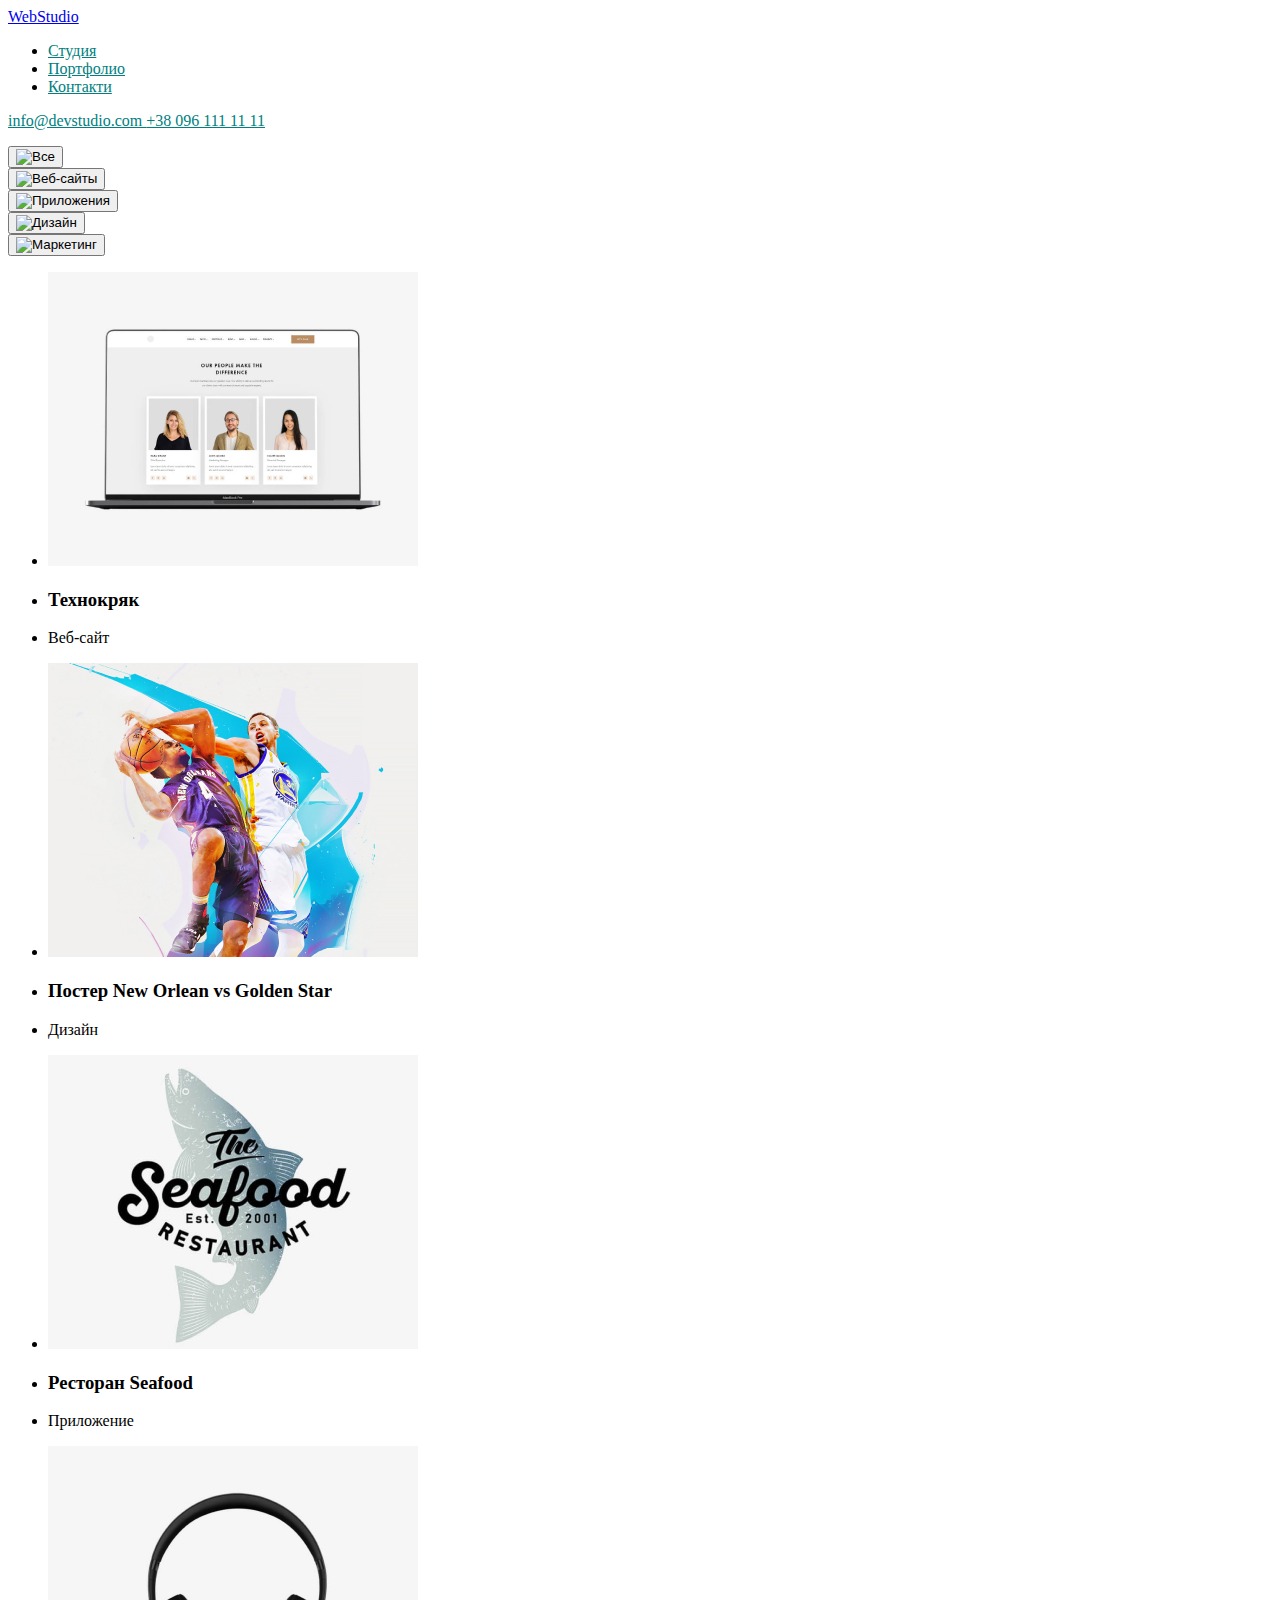
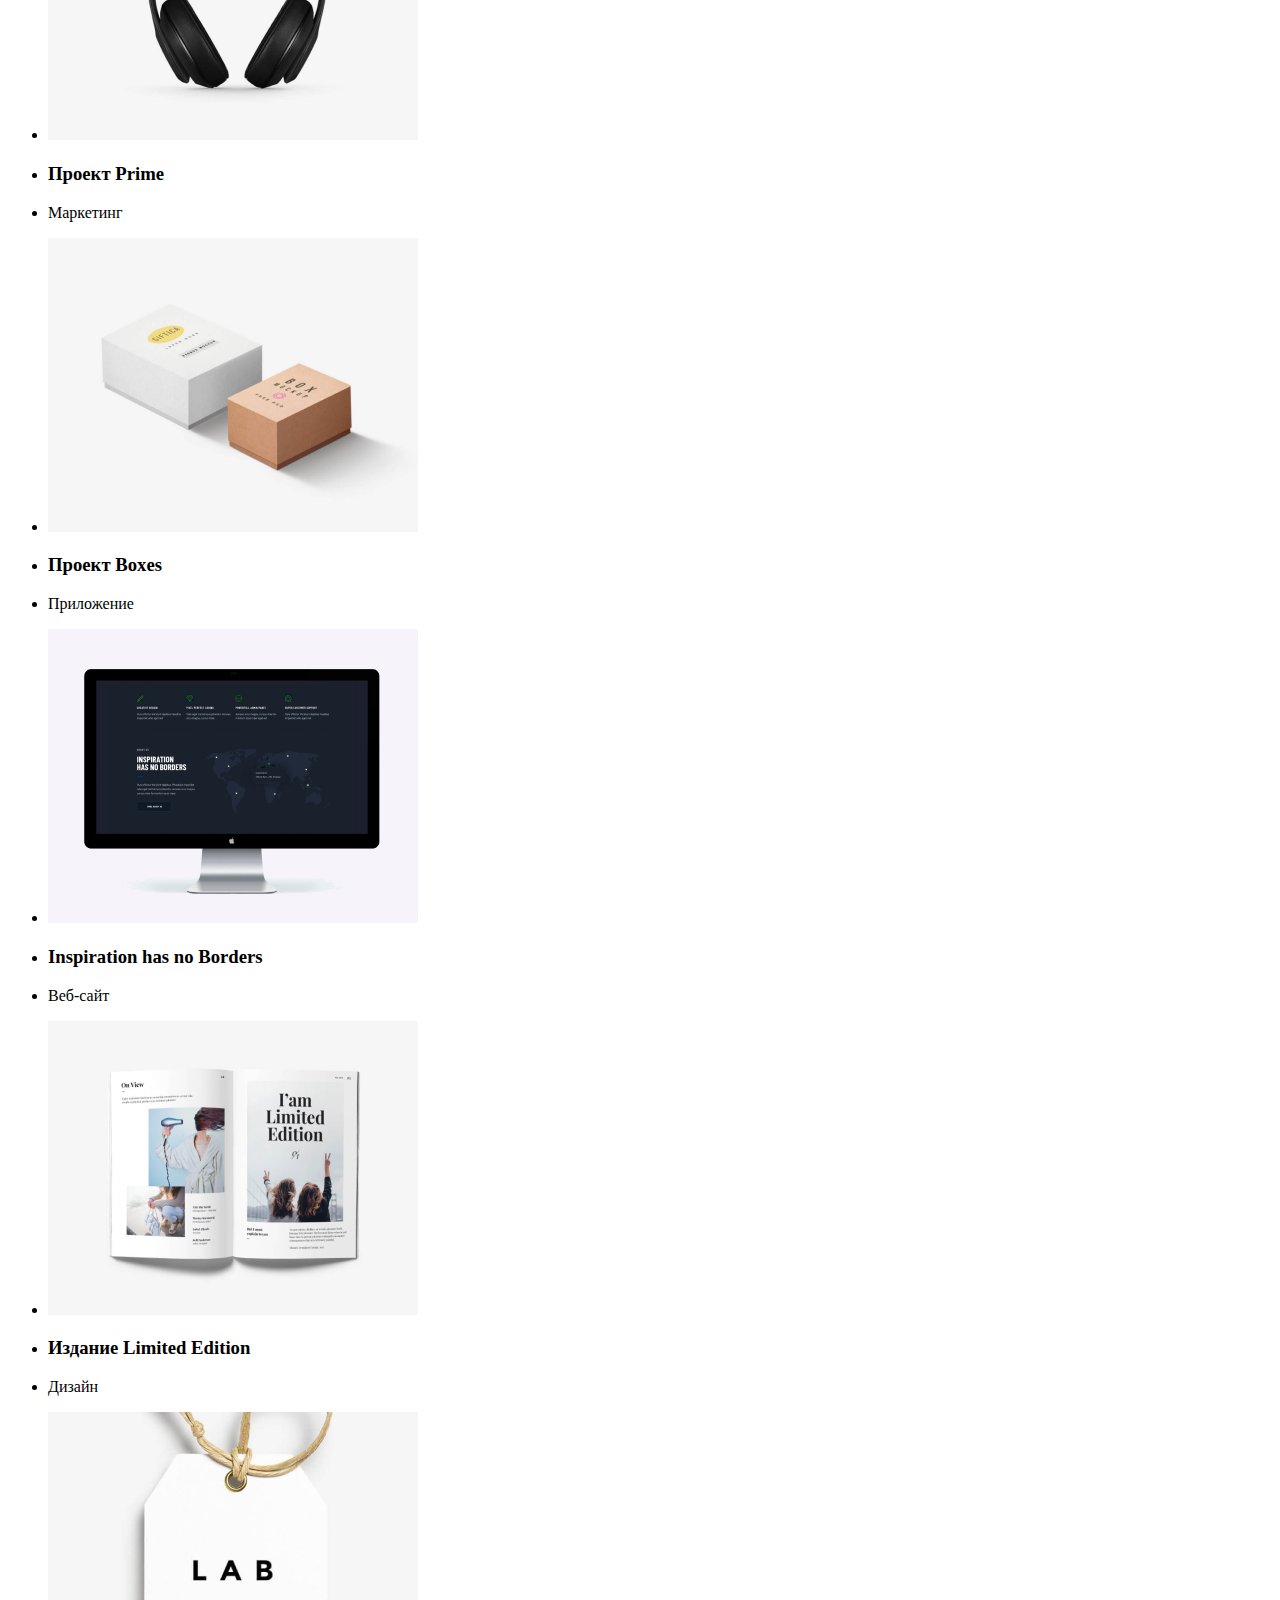
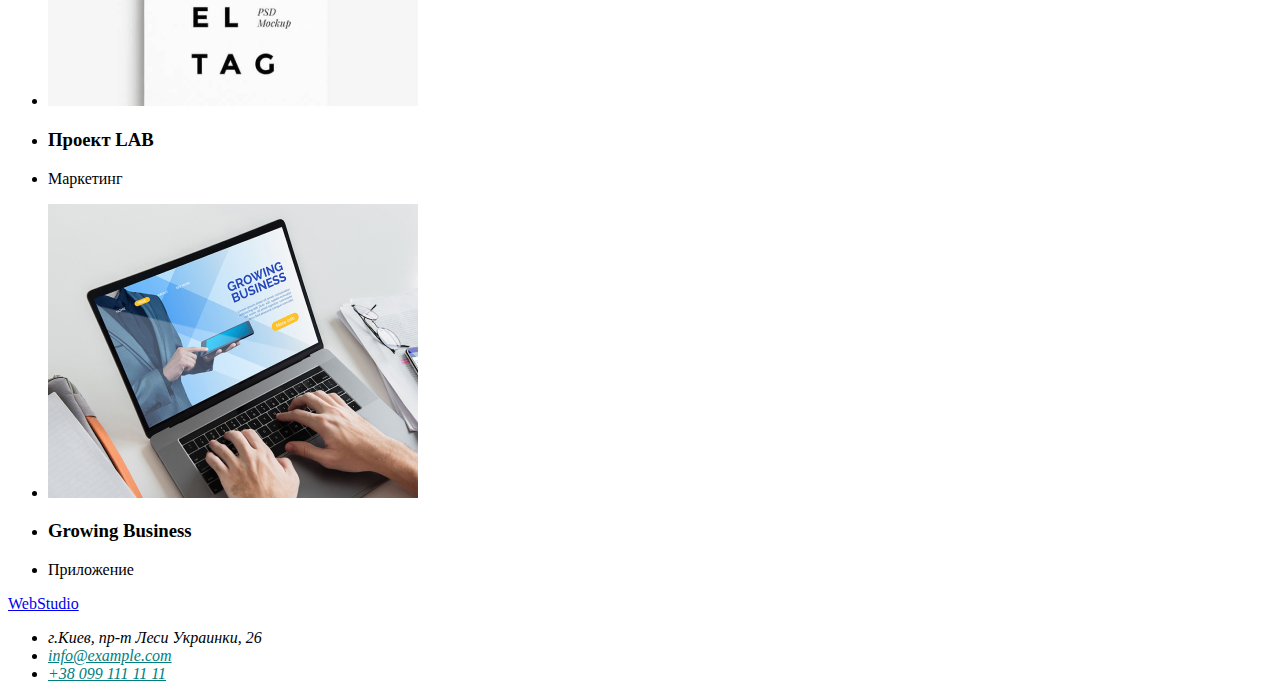
==== portfolio.html @ 1b11b021 "files" ====
<!DOCTYPE html>
<html lang="en">
  <head>
    <meta charset="UTF-8" />
    <meta http-equiv="X-UA-Compatible" content="IE=edge" />
    <meta name="viewport" content="width=device-width, initial-scale=1.0" />
    <title>Portfolio</title>
    <link rel="stylesheet" href="./css/styles.css" />
  </head>
  <body>
    <header>
       <nav >
        <a href="index.html">WebStudio</a>
        <ul class="nav-link">
          <li><a class="link" href="index.html">Студия</a></li>
          <li><a class="link" href="#0">Портфолио</a></li>
          <li><a class="link"  href="#0">Контакти</a></li>
        </ul>
      </nav>
       <p class="nav-addres">
        <a class="addres" href="mailto:info@devstudio.com">info@devstudio.com </a>
        <a  class="addres" href="tel:+380961111111">+38 096 111 11 11 </a>
      </p> 
      </header>
      <div class="buttons">
      <button type="button">
        <img src="#0" alt="Все" width="200" />
      </button><div class="buttons">
      <button type="button">
        <img src="#0" alt="Веб-сайты " width="200" />
      </button><div class="buttons">
      <button type="button">
        <img src="#0" alt="Приложения" width="200" />
      </button><div class="buttons">
      <button type="button">
        <img src="#0" alt="Дизайн" width="200" />
      </button><div class="buttons">
      <button type="button">
        <img src="#0" alt="Маркетинг" width="200" />
      </button>
      <p>
          <ul>
      <li><img src="./images/8.jpg" alt="Портфоліо відкрите на ноутбукові" width="370" /></li>
 <li><h3>Технокряк</h3></li>
 <li><p>Веб-сайт</p></li>
  <li><img src="./images/9.jpg" alt="Постер" width="370" /></li>
  <li><h3>Постер New Orlean vs Golden Star</h3></li>
 <li><p>Дизайн</p></li>
  <li> <img src="./images/10.jpg" alt="Логотип ресторану" width="370" /></li>
   <li><h3>Ресторан Seafood</h3></li>
 <li><p>Приложение</p></li>
    <li><img src="./images/11.jpg" alt="Навушники" width="370" /></li>
   <li> <h3>Проект Prime</h3></li>
 <li><p>Маркетинг</p></li>
     <li><img src="./images/12.jpg" alt="Дві коробки" width="370" /></li>
     <li><h3>Проект Boxes</h3></li>
 <li><p>Приложение</p></li>
      <li><img src="./images/13.jpg" alt="Монітор з відкритим сайтом" width="370" /></li>
      <li><h3>Inspiration has no Borders</h3></li>
 <li><p>Веб-сайт</p></li>
       <li><img src="./images/14.jpg" alt="Відкрита кннига" width="370" /></li>
       <li><h3>Издание Limited Edition</h3></li>
 <li><p>Дизайн</p></li>
        <li><img src="./images/15.jpg" alt="Вивіска з написом LAB EL TAG" width="370" /></li>
        <li><h3>Проект LAB</h3></li>
 <li><p>Маркетинг</p></li>
         <li><img src="./images/16.jpg" alt="Робота за пк" width="370" /></li>
         <li><h3>Growing Business</h3></li>
 <li><p>Приложение</p></li>
</ul>
</p>

    
    <footer>
      <p>
        <a href="index.html">WebStudio</a>
      </p>
      <address>
        <ul class="nav-addres">
          <li>г.Киев, пр-т Леси Украинки, 26</li>
          <li><a class="addres" href="mailto:info@example.com">info@example.com</a></li>
          <li><a class="addres" href="tel:+380991111111">+38 099 111 11 11</a></li>
        </ul>
      </address>
    </footer>
  </body>
</html>
---- css/styles.css ----
body {
  font-family: Roboto;
  color: black;
}
.link {
  color: teal;
}
.link:hover {
  color: tomato;
}
.nav-links .link:hover {
  color: tomato;
}
.nav-links .link:focus {
  color: orange;
}
.addres {
  color: teal;
}
.addres:hover {
  color: tomato;
}
.nav-addres .addres:hover {
  color: tomato;
}
.nav-addres .addres:focus {
  color: orange;
}
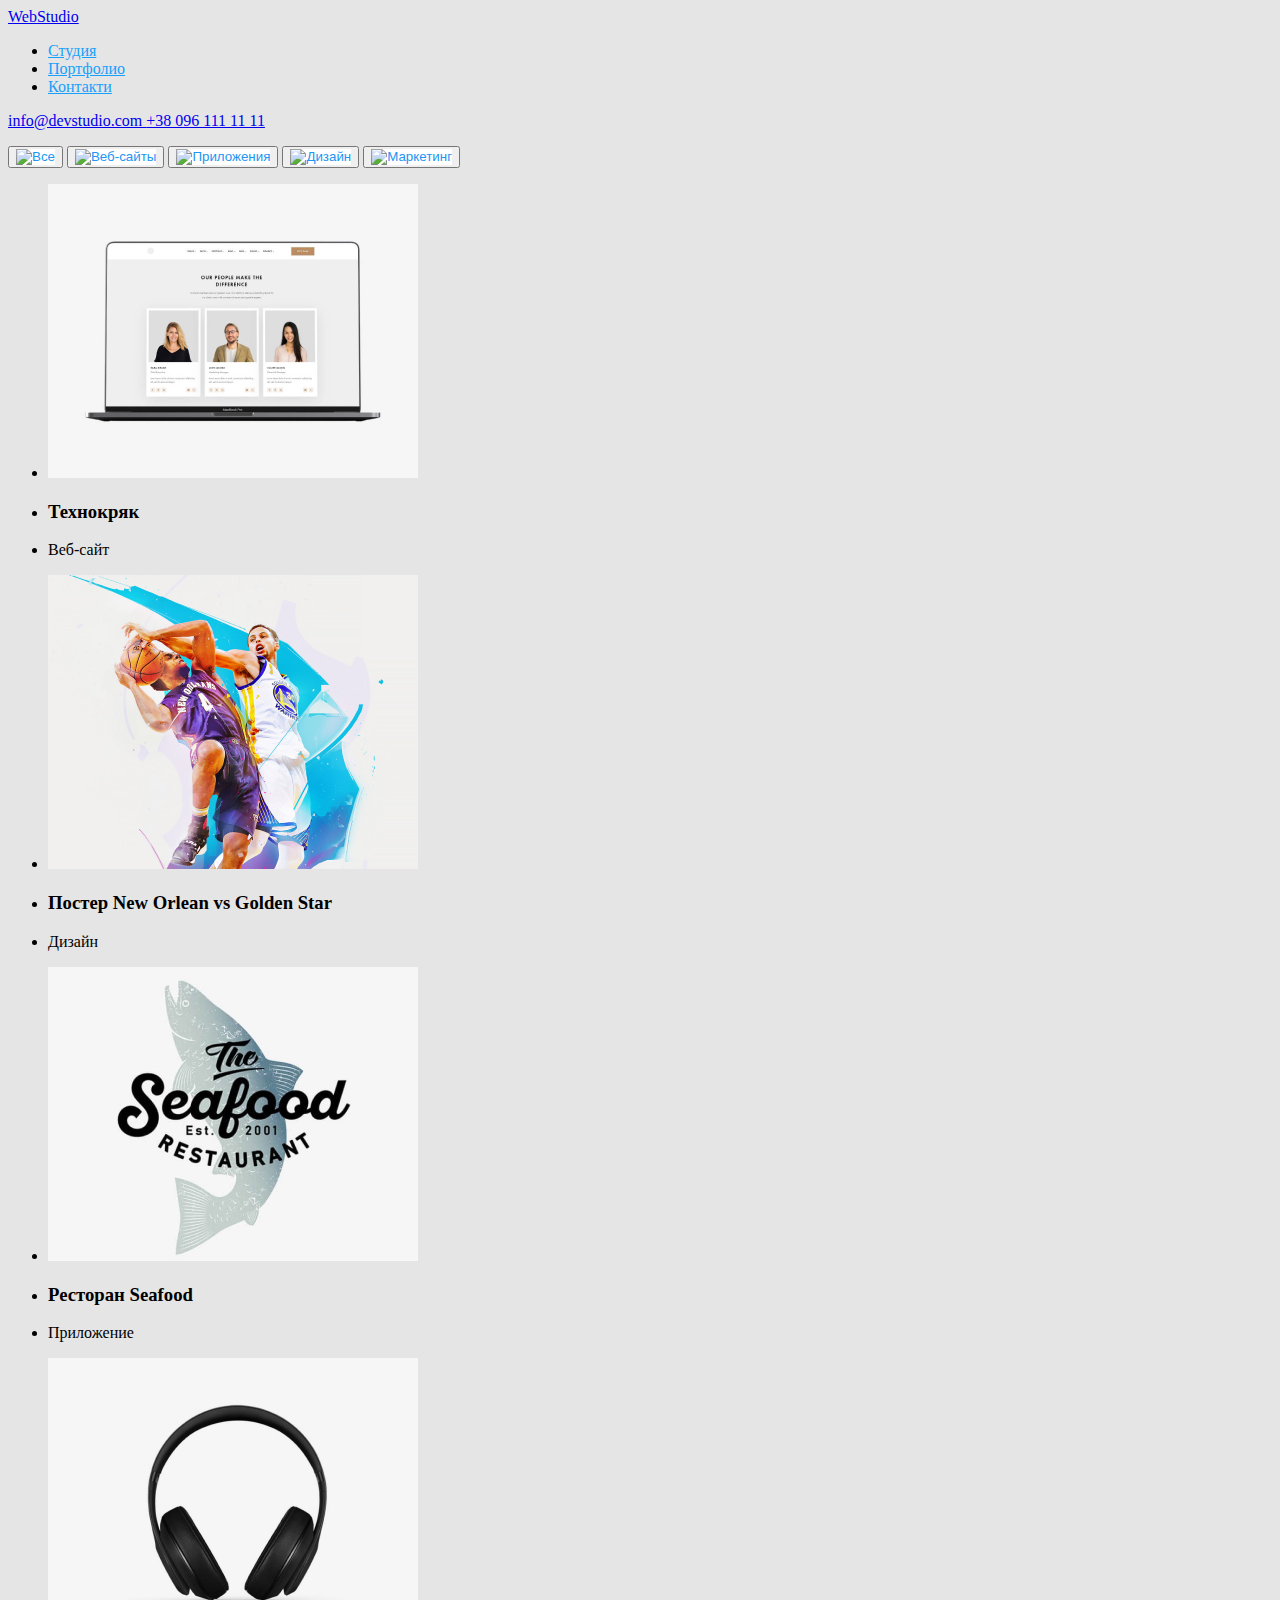
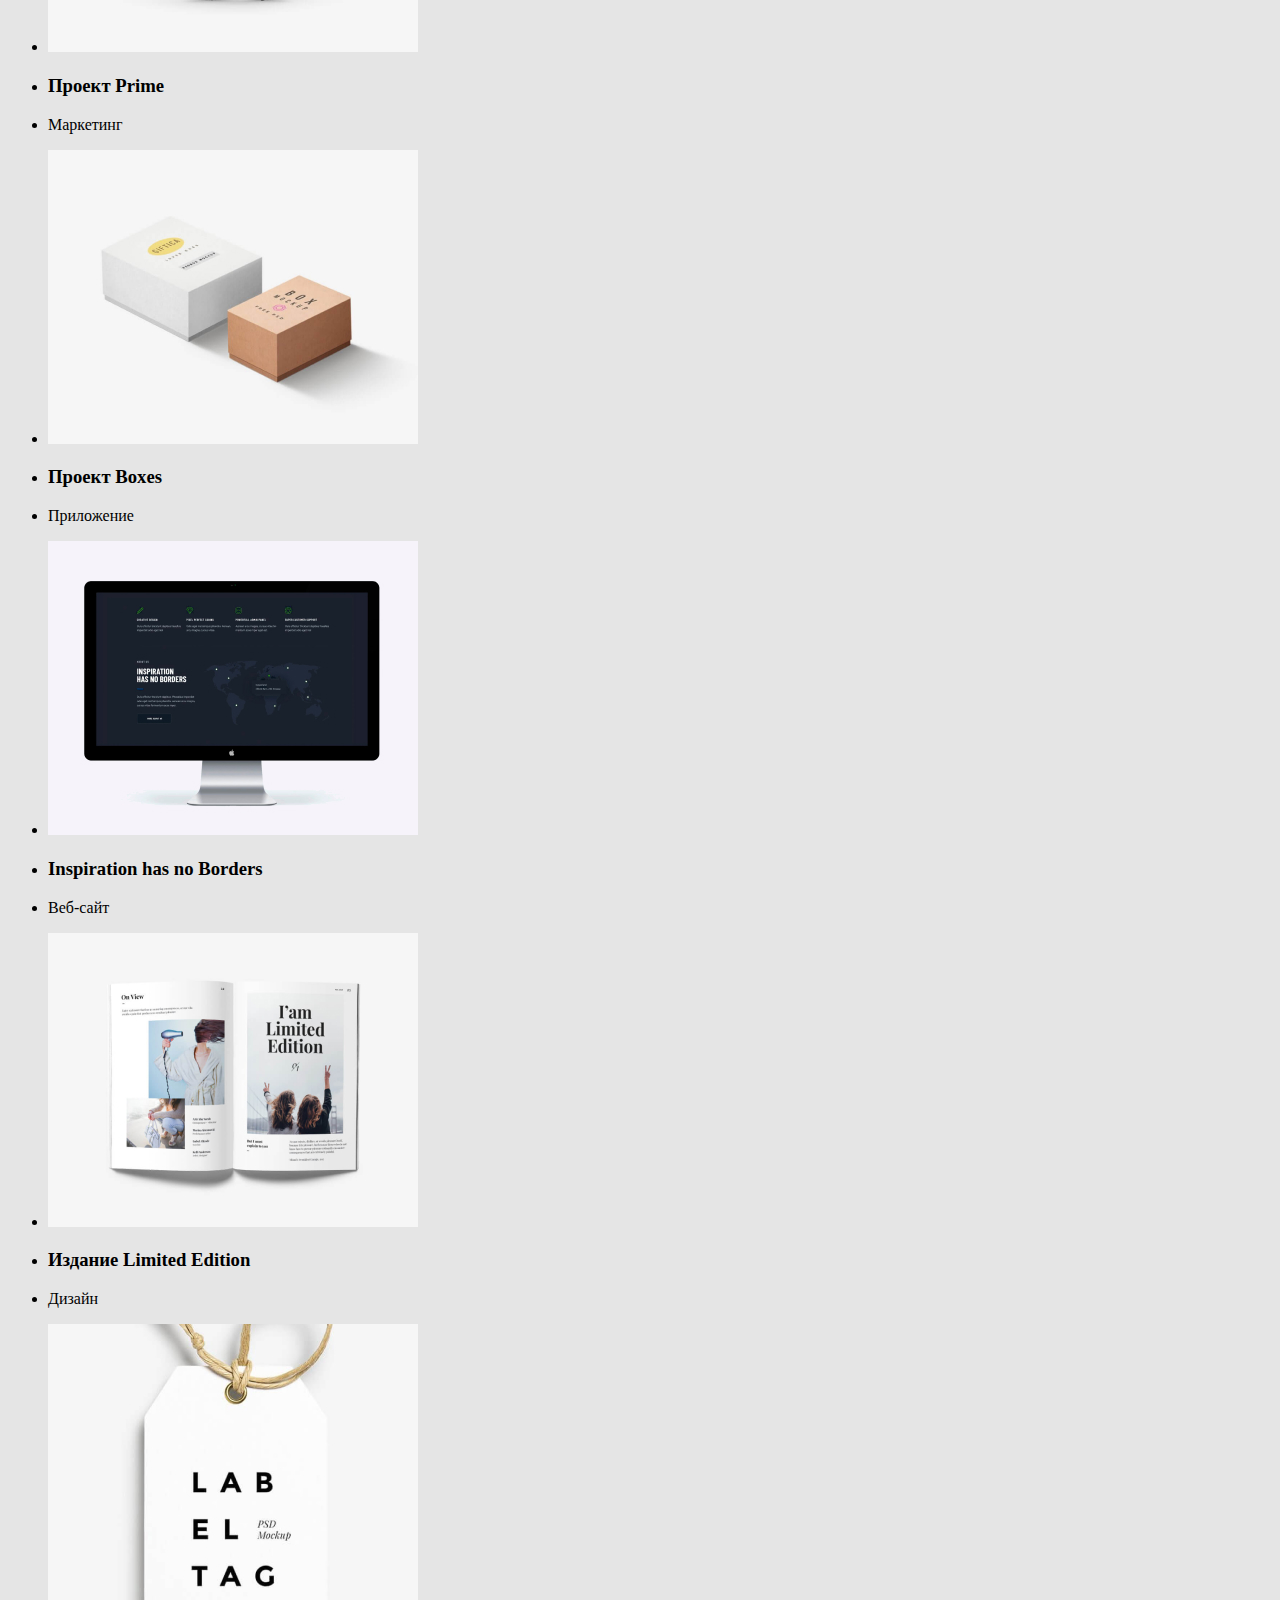
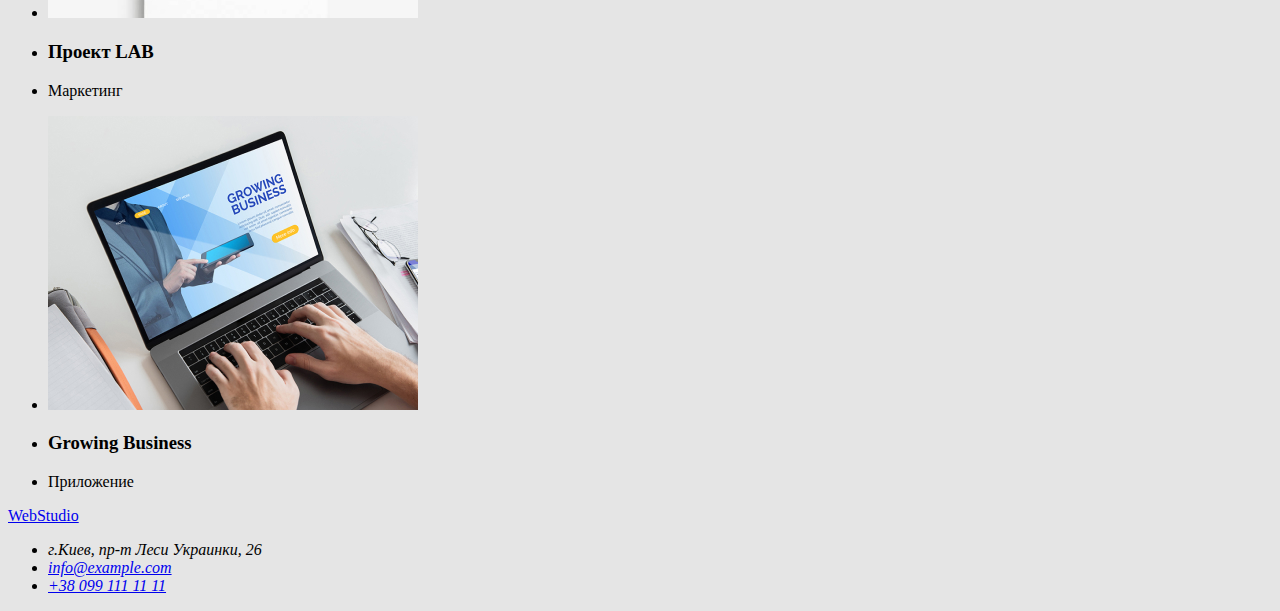
==== commit b9d4e2e6: "all" ====
--- a/portfolio.html
+++ b/portfolio.html
@@ -9,68 +9,72 @@
   </head>
   <body>
     <header>
-       <nav >
-        <a href="index.html">WebStudio</a>
-        <ul class="nav-link">
-          <li><a class="link" href="index.html">Студия</a></li>
-          <li><a class="link" href="#0">Портфолио</a></li>
-          <li><a class="link"  href="#0">Контакти</a></li>
+      <nav>
+        <a class="logo" href="index.html">WebStudio</a>
+        <ul class="site-nav">
+          <li><a href="index.html">Студия</a></li>
+          <li><a href="portfolio.html">Портфолио</a></li>
+          <li><a href="#0">Контакти</a></li>
         </ul>
       </nav>
-       <p class="nav-addres">
-        <a class="addres" href="mailto:info@devstudio.com">info@devstudio.com </a>
-        <a  class="addres" href="tel:+380961111111">+38 096 111 11 11 </a>
-      </p> 
-      </header>
-      <div class="buttons">
-      <button type="button">
-        <img src="#0" alt="Все" width="200" />
-      </button><div class="buttons">
-      <button type="button">
-        <img src="#0" alt="Веб-сайты " width="200" />
-      </button><div class="buttons">
-      <button type="button">
-        <img src="#0" alt="Приложения" width="200" />
-      </button><div class="buttons">
-      <button type="button">
-        <img src="#0" alt="Дизайн" width="200" />
-      </button><div class="buttons">
-      <button type="button">
-        <img src="#0" alt="Маркетинг" width="200" />
-      </button>
-      <p>
-          <ul>
+      <p class="auth-nav">
+        <a href="mailto:info@devstudio.com">info@devstudio.com </a>
+        <a href="tel:+380961111111">+38 096 111 11 11 </a>
+      </p>
+    </header>
+    <button type="button">
+      <img class="button secondary" src="#0" alt="Все" width="200" />
+    </button>
+    <button type="button">
+      <img class="button secondary" src="#0" alt="Веб-сайты " width="200" />
+    </button>
+    <button type="button">
+      <img class="button secondary" src="#0" alt="Приложения" width="200" />
+    </button>
+    <button type="button">
+      <img class="button secondary" src="#0" alt="Дизайн" width="200" />
+    </button>
+    <button type="button">
+      <img class="button secondary" src="#0" alt="Маркетинг" width="200" />
+    </button>
+    <ul>
+      <!--Технокряк-->
       <li><img src="./images/8.jpg" alt="Портфоліо відкрите на ноутбукові" width="370" /></li>
- <li><h3>Технокряк</h3></li>
- <li><p>Веб-сайт</p></li>
-  <li><img src="./images/9.jpg" alt="Постер" width="370" /></li>
-  <li><h3>Постер New Orlean vs Golden Star</h3></li>
- <li><p>Дизайн</p></li>
-  <li> <img src="./images/10.jpg" alt="Логотип ресторану" width="370" /></li>
-   <li><h3>Ресторан Seafood</h3></li>
- <li><p>Приложение</p></li>
-    <li><img src="./images/11.jpg" alt="Навушники" width="370" /></li>
-   <li> <h3>Проект Prime</h3></li>
- <li><p>Маркетинг</p></li>
-     <li><img src="./images/12.jpg" alt="Дві коробки" width="370" /></li>
-     <li><h3>Проект Boxes</h3></li>
- <li><p>Приложение</p></li>
+      <li><h3>Технокряк</h3></li>
+      <li><p>Веб-сайт</p></li>
+      <!--Постер-->
+      <li><img src="./images/9.jpg" alt="Постер" width="370" /></li>
+      <li><h3>Постер New Orlean vs Golden Star</h3></li>
+      <li><p>Дизайн</p></li>
+      <!--Лого ресторану-->
+      <li><img src="./images/10.jpg" alt="Логотип ресторану" width="370" /></li>
+      <li><h3>Ресторан Seafood</h3></li>
+      <li><p>Приложение</p></li>
+      <!--Проект Prime-->
+      <li><img src="./images/11.jpg" alt="Навушники" width="370" /></li>
+      <li><h3>Проект Prime</h3></li>
+      <li><p>Маркетинг</p></li>
+      <!--Проект Boxes-->
+      <li><img src="./images/12.jpg" alt="Дві коробки" width="370" /></li>
+      <li><h3>Проект Boxes</h3></li>
+      <li><p>Приложение</p></li>
+      <!--Inspiration has no Borders-->
       <li><img src="./images/13.jpg" alt="Монітор з відкритим сайтом" width="370" /></li>
       <li><h3>Inspiration has no Borders</h3></li>
- <li><p>Веб-сайт</p></li>
-       <li><img src="./images/14.jpg" alt="Відкрита кннига" width="370" /></li>
-       <li><h3>Издание Limited Edition</h3></li>
- <li><p>Дизайн</p></li>
-        <li><img src="./images/15.jpg" alt="Вивіска з написом LAB EL TAG" width="370" /></li>
-        <li><h3>Проект LAB</h3></li>
- <li><p>Маркетинг</p></li>
-         <li><img src="./images/16.jpg" alt="Робота за пк" width="370" /></li>
-         <li><h3>Growing Business</h3></li>
- <li><p>Приложение</p></li>
-</ul>
-</p>
-
-    
+      <li><p>Веб-сайт</p></li>
+      <!--Издание Limited Edition-->
+      <li><img src="./images/14.jpg" alt="Відкрита кннига" width="370" /></li>
+      <li><h3>Издание Limited Edition</h3></li>
+      <li><p>Дизайн</p></li>
+      <!--Проект LAB-->
+      <li><img src="./images/15.jpg" alt="Вивіска з написом LAB EL TAG" width="370" /></li>
+      <li><h3>Проект LAB</h3></li>
+      <li><p>Маркетинг</p></li>
+      <!--Growing Business-->
+      <li><img src="./images/16.jpg" alt="Робота за пк" width="370" /></li>
+      <li><h3>Growing Business</h3></li>
+      <li><p>Приложение</p></li>
+    </ul>
     <footer>
       <p>
         <a href="index.html">WebStudio</a>
--- a/css/styles.css
+++ b/css/styles.css
@@ -1,10 +1,295 @@
+:root {
+  --primary-text-color: rgba(0, 0, 0, 0.8);
+  --title-text-color: #212121;
+  --accent-color: #18a0fb;
+  --hover-color: teal;
+  --button-color: #2196f3;
+  --praymary-white-color: #ffffff;
+  --secondary-gray-color: #2f303a;
+  --text-white-color: #ffffff;
+  --bg-color: #e5e5e5;
+  --textarea-color: #757575;
+  --test-color: #ccec12;
+}
 body {
   font-family: Roboto;
-  color: black;
-}
-.link {
-  color: teal;
-}
+  /* color: var(--bg-color);*/
+  background-color: var(--bg-color);
+}
+.nav .logo a:hover,
+.nav .logo a:focus {
+  color: var(--test-color);
+}
+.site-nav a {
+  color: var(--accent-color);
+}
+.site-nav a:hover,
+.site-nav a:focus {
+  color: var(--hover-color);
+}
+.button {
+  color: var(--title-text-color);
+  background: var(--praymary-white-color);
+}
+.button.primary {
+  background-color: var(--button-color);
+  color: var(--praymary-white-color);
+}
+.button.secondary {
+  color: var(--button-color);
+  background-color: var(--praymary-white-color);
+}
+.nav {
+  position: absolute;
+  width: 1600px;
+  height: 80px;
+  left: 0px;
+  top: 0px;
+}
+.nav .logo {
+  color: var(--title-text-color);
+  position: absolute;
+  width: 145px;
+  height: 31px;
+  left: 215px;
+  top: 24px;
+
+  font-family: Raleway;
+  font-style: normal;
+  font-weight: bold;
+  font-size: 26px;
+  line-height: 31px;
+
+  /* identical to box height */
+  letter-spacing: 0.03em;
+}
+.nav-in {
+  position: absolute;
+  width: 49px;
+  height: 16px;
+  left: 453px;
+  top: 32px;
+
+  font-family: Roboto;
+  font-style: normal;
+  font-weight: 500;
+  font-size: 14px;
+  line-height: 16px;
+  letter-spacing: 0.02em;
+}
+.nav-port {
+  position: absolute;
+  width: 77px;
+  height: 16px;
+  left: 552px;
+  top: 32px;
+
+  font-family: Roboto;
+  font-style: normal;
+  font-weight: 500;
+  font-size: 14px;
+  line-height: 16px;
+  letter-spacing: 0.02em;
+}
+.nav-cont {
+  position: absolute;
+  width: 68px;
+  height: 16px;
+  left: 679px;
+  top: 32px;
+
+  font-family: Roboto;
+  font-style: normal;
+  font-weight: 500;
+  font-size: 14px;
+  line-height: 16px;
+  letter-spacing: 0.02em;
+}
+.mail {
+  position: absolute;
+  width: 135px;
+  height: 16px;
+  left: 1078px;
+  top: 32px;
+
+  font-family: Roboto;
+  font-style: normal;
+  font-weight: 500;
+  font-size: 14px;
+  line-height: 16px;
+  letter-spacing: 0.02em;
+}
+.tel {
+  position: absolute;
+  width: 122px;
+  height: 16px;
+  left: 1263px;
+  top: 32px;
+
+  font-family: Roboto;
+  font-style: normal;
+  font-weight: 500;
+  font-size: 14px;
+  line-height: 16px;
+  letter-spacing: 0.02em;
+}
+/*------------hero-------------*/
+.hero {
+  position: absolute;
+  width: 1600px;
+  height: 600px;
+  left: 0px;
+  top: 80px;
+  background: var(--secondary-gray-color);
+}
+.hero-title {
+  position: absolute;
+  width: 696px;
+  height: 120px;
+  left: 452px;
+  top: 280px;
+
+  font-family: Roboto;
+  font-style: normal;
+  font-weight: 900;
+  font-size: 44px;
+  line-height: 60px;
+  text-align: center;
+  letter-spacing: 0.06em;
+  text-transform: uppercase;
+  color: var(--text-white-color);
+}
+.hero > button {
+  position: absolute;
+  width: 200px;
+  height: 50px;
+  left: 700px;
+  top: 430px;
+
+  background: var(--button-color);
+  box-shadow: 0px 4px 4px rgba(0, 0, 0, 0.15);
+  border-radius: 4px;
+}
+
+/*--------------section--------------*/
+/*-----Не работает--------*/
+.features {
+  position: absolute;
+  width: 270px;
+  height: 16px;
+  top: 774px;
+
+  font-family: Roboto;
+  font-style: normal;
+  font-weight: bold;
+  font-size: 14px;
+  line-height: 16px;
+  letter-spacing: 0.03em;
+  text-transform: uppercase;
+  color: var(--title-text-color);
+}
+
+.features.title.one {
+  left: 215px;
+}
+.features.title.two {
+  left: 515px;
+}
+.features.title.thre {
+  left: 815px;
+}
+.features.title.four {
+  left: 1115px;
+}
+.features p {
+  position: absolute;
+  width: 270px;
+  height: 75px;
+  top: 800px;
+
+  font-family: Roboto;
+  font-style: normal;
+  font-weight: normal;
+  font-size: 14px;
+  line-height: 24px;
+  letter-spacing: 0.03em;
+  color: var(--textarea-color);
+}
+
+/*.caption {
+  font-family: Roboto;
+  font-style: normal;
+  font-weight: bold;
+  font-size: 36px;
+  line-height: 42px;
+  text-align: center;
+  letter-spacing: 0.03em;
+
+  color: var(--title-text-color);
+}*/
+.caption.work {
+  position: absolute;
+  width: 376px;
+  height: 42px;
+  left: 612px;
+  top: 969px;
+}
+.caption-team {
+  position: absolute;
+  width: 264px;
+  height: 42px;
+  left: 668px;
+  top: 1543px;
+}
+.image {
+  position: absolute;
+  width: 370px;
+  height: 294px;
+  top: 1061px;
+  /*background: url(.jpg);*/
+  mix-blend-mode: normal;
+}
+.image.one {
+  left: 215px;
+}
+.image.two {
+  left: 615px;
+}
+.image.thre {
+  left: 1015px;
+}
+.team {
+  position: absolute;
+  width: 270px;
+  height: 260px;
+  top: 1635px;
+
+  /*background: url(.jpg);
+  border-radius: 0px;*/
+}
+.team.one {
+  left: 215px;
+}
+.team.two {
+  left: 515px;
+}
+.team.thre {
+  left: 815px;
+}
+.team.four {
+  left: 1115px;
+}
+
+/*-------------FOOTER--------------*/
+.footer {
+  position: absolute;
+  width: 1600px;
+  height: 252px;
+  left: 0px;
+  top: 2097px;
+  background: var(--secondary-gray-color);
+}
+/*
 .link:hover {
   color: tomato;
 }
@@ -26,3 +311,4 @@
 .nav-addres .addres:focus {
   color: orange;
 }
+*/ ;
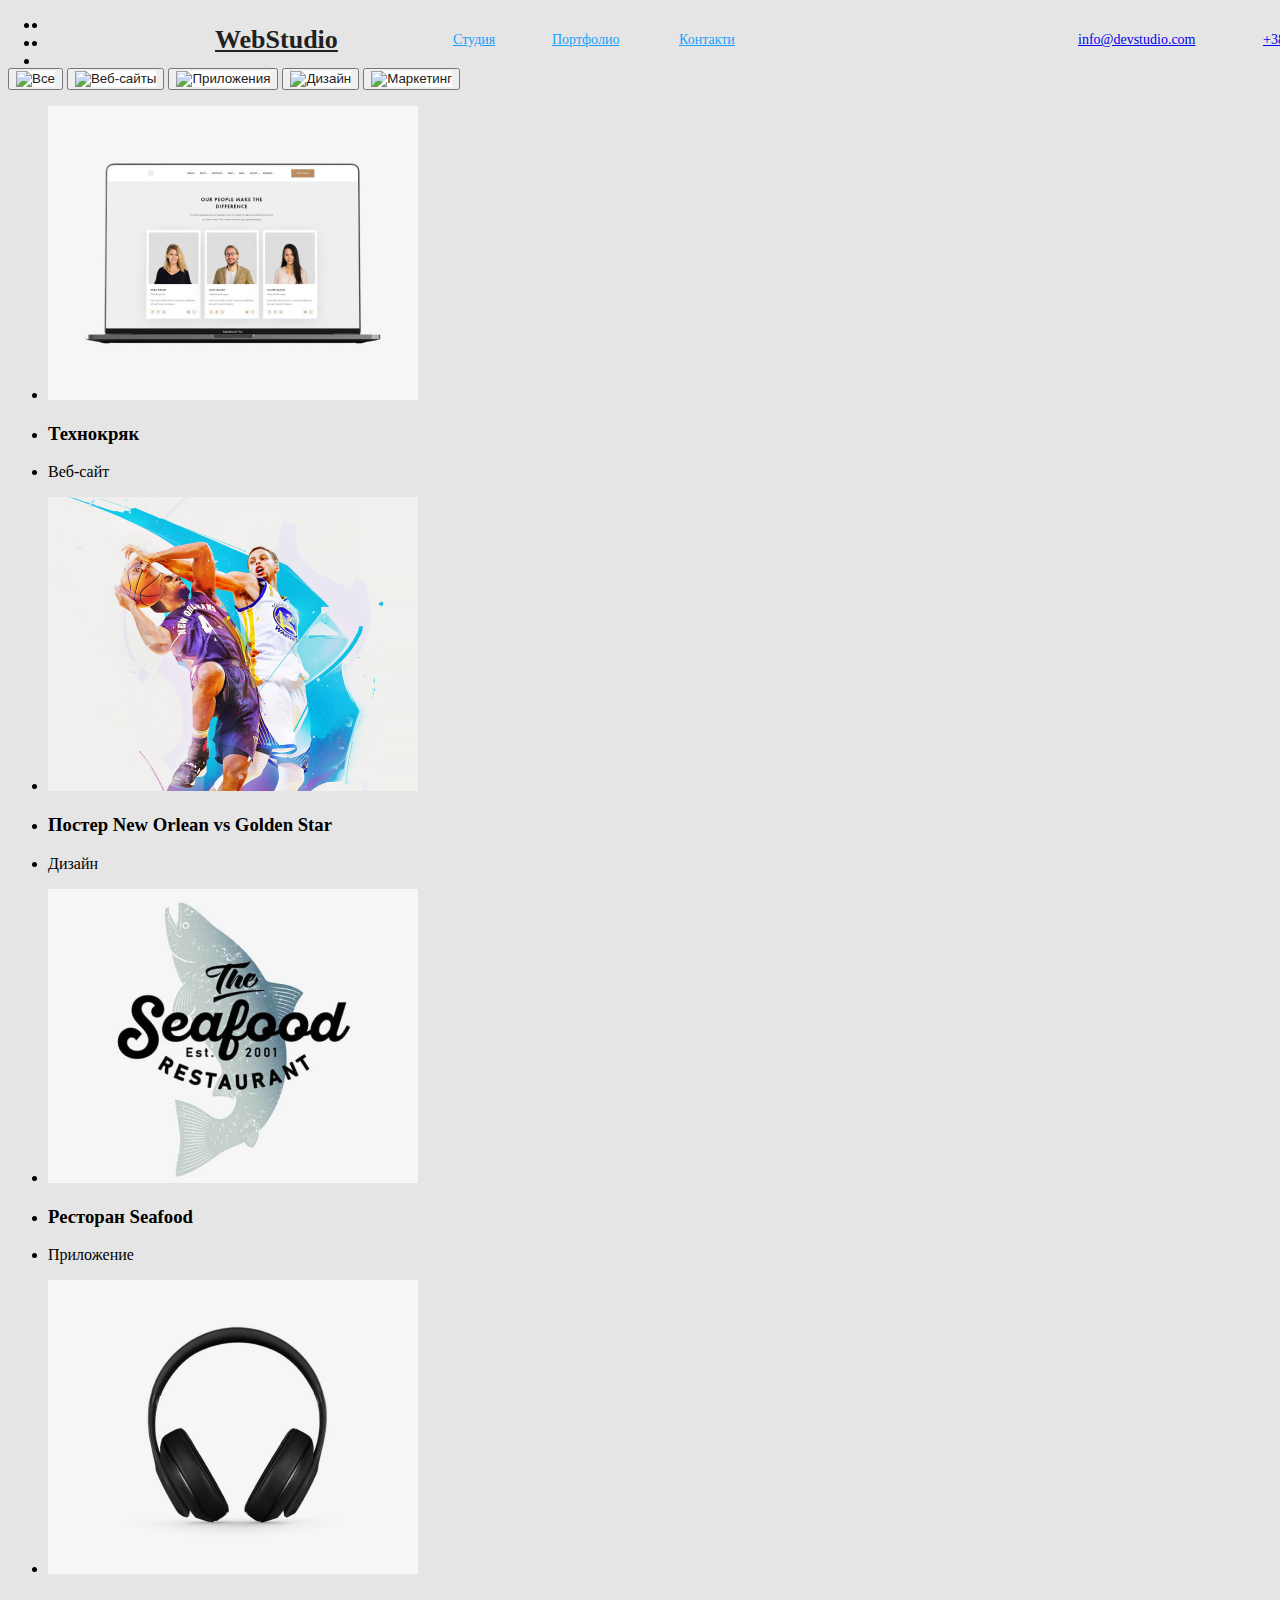
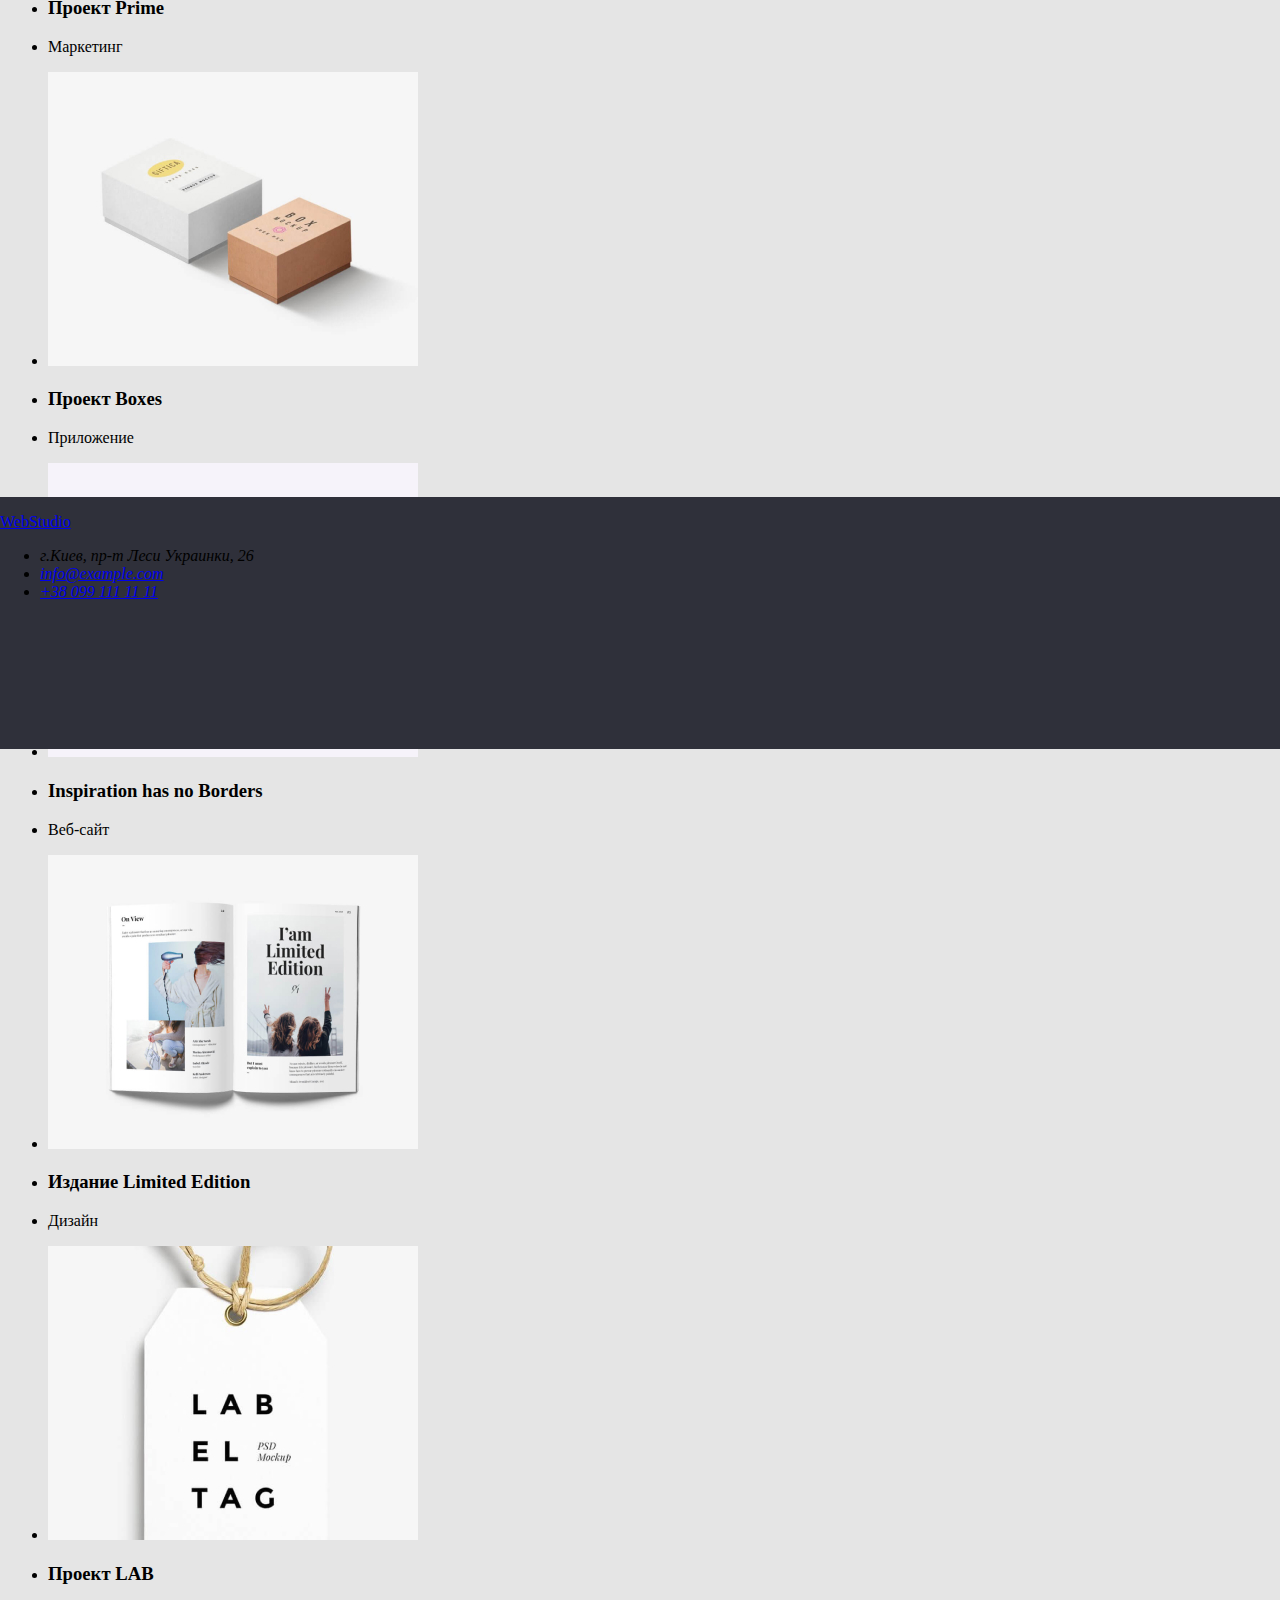
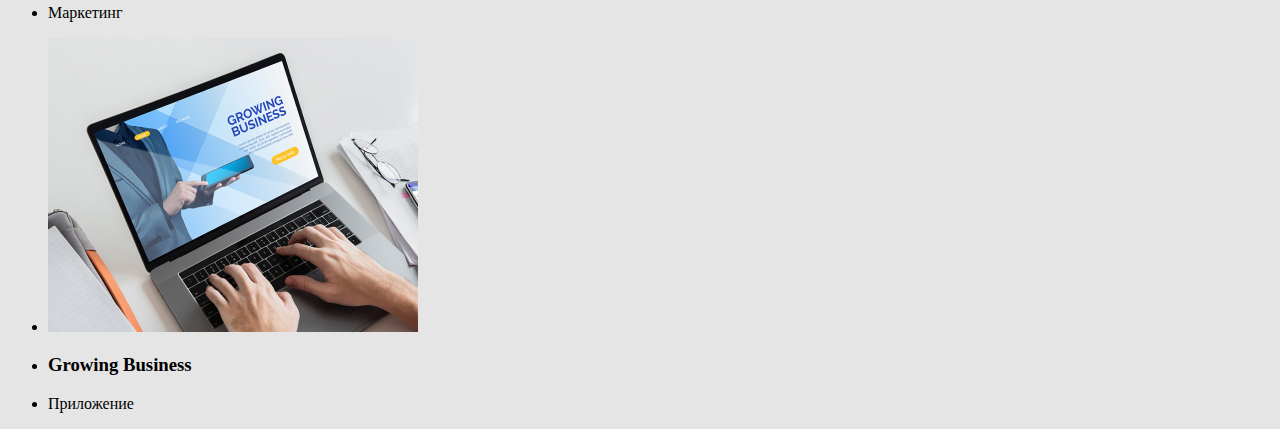
==== commit 5d0d89e7: "all" ====
--- a/portfolio.html
+++ b/portfolio.html
@@ -9,18 +9,18 @@
   </head>
   <body>
     <header>
-      <nav>
-        <a class="logo" href="index.html">WebStudio</a>
+      <nav class="nav">
+        <a href="./index.html" class="logo">WebStudio</a>
         <ul class="site-nav">
-          <li><a href="index.html">Студия</a></li>
-          <li><a href="portfolio.html">Портфолио</a></li>
-          <li><a href="#0">Контакти</a></li>
+          <li><a class="nav-in" href="./index.html">Студия</a></li>
+          <li><a class="nav-port" href="./portfolio.html">Портфолио</a></li>
+          <li><a class="nav-cont" href="#0">Контакти</a></li>
         </ul>
       </nav>
-      <p class="auth-nav">
-        <a href="mailto:info@devstudio.com">info@devstudio.com </a>
-        <a href="tel:+380961111111">+38 096 111 11 11 </a>
-      </p>
+      <ul class="auth-nav">
+        <li><a class="mail" href="mailto:info@devstudio.com">info@devstudio.com </a></li>
+        <li><a class="tel" href="tel:+380961111111">+38 096 111 11 11 </a></li>
+      </ul>
     </header>
     <button type="button">
       <img class="button secondary" src="#0" alt="Все" width="200" />
@@ -75,15 +75,15 @@
       <li><h3>Growing Business</h3></li>
       <li><p>Приложение</p></li>
     </ul>
-    <footer>
+    <footer class="footer">
       <p>
-        <a href="index.html">WebStudio</a>
+        <a href="./index.html">WebStudio</a>
       </p>
       <address>
-        <ul class="nav-addres">
+        <ul>
           <li>г.Киев, пр-т Леси Украинки, 26</li>
-          <li><a class="addres" href="mailto:info@example.com">info@example.com</a></li>
-          <li><a class="addres" href="tel:+380991111111">+38 099 111 11 11</a></li>
+          <li><a href="mailto:info@example.com">info@example.com</a></li>
+          <li><a href="tel:+380991111111">+38 099 111 11 11</a></li>
         </ul>
       </address>
     </footer>
--- a/css/styles.css
+++ b/css/styles.css
@@ -16,8 +16,8 @@
   /* color: var(--bg-color);*/
   background-color: var(--bg-color);
 }
-.nav .logo a:hover,
-.nav .logo a:focus {
+.nav.logo a:hover,
+.nav.logo a:focus {
   color: var(--test-color);
 }
 .site-nav a {
@@ -27,18 +27,11 @@
 .site-nav a:focus {
   color: var(--hover-color);
 }
-.button {
-  color: var(--title-text-color);
-  background: var(--praymary-white-color);
-}
-.button.primary {
-  background-color: var(--button-color);
-  color: var(--praymary-white-color);
-}
-.button.secondary {
+
+/*.button.secondary {
   color: var(--button-color);
   background-color: var(--praymary-white-color);
-}
+}*/
 .nav {
   position: absolute;
   width: 1600px;
@@ -59,9 +52,6 @@
   font-weight: bold;
   font-size: 26px;
   line-height: 31px;
-
-  /* identical to box height */
-  letter-spacing: 0.03em;
 }
 .nav-in {
   position: absolute;
@@ -75,7 +65,6 @@
   font-weight: 500;
   font-size: 14px;
   line-height: 16px;
-  letter-spacing: 0.02em;
 }
 .nav-port {
   position: absolute;
@@ -89,7 +78,6 @@
   font-weight: 500;
   font-size: 14px;
   line-height: 16px;
-  letter-spacing: 0.02em;
 }
 .nav-cont {
   position: absolute;
@@ -103,7 +91,6 @@
   font-weight: 500;
   font-size: 14px;
   line-height: 16px;
-  letter-spacing: 0.02em;
 }
 .mail {
   position: absolute;
@@ -117,7 +104,6 @@
   font-weight: 500;
   font-size: 14px;
   line-height: 16px;
-  letter-spacing: 0.02em;
 }
 .tel {
   position: absolute;
@@ -131,7 +117,14 @@
   font-weight: 500;
   font-size: 14px;
   line-height: 16px;
-  letter-spacing: 0.02em;
+}
+.button {
+  color: var(--title-text-color);
+  background: var(--praymary-white-color);
+}
+.button.primary {
+  background-color: var(--button-color);
+  color: var(--praymary-white-color);
 }
 /*------------hero-------------*/
 .hero {
@@ -155,8 +148,6 @@
   font-size: 44px;
   line-height: 60px;
   text-align: center;
-  letter-spacing: 0.06em;
-  text-transform: uppercase;
   color: var(--text-white-color);
 }
 .hero > button {
@@ -184,8 +175,6 @@
   font-weight: bold;
   font-size: 14px;
   line-height: 16px;
-  letter-spacing: 0.03em;
-  text-transform: uppercase;
   color: var(--title-text-color);
 }
 
@@ -212,7 +201,6 @@
   font-weight: normal;
   font-size: 14px;
   line-height: 24px;
-  letter-spacing: 0.03em;
   color: var(--textarea-color);
 }
 
@@ -223,8 +211,6 @@
   font-size: 36px;
   line-height: 42px;
   text-align: center;
-  letter-spacing: 0.03em;
-
   color: var(--title-text-color);
 }*/
 .caption.work {
@@ -246,8 +232,6 @@
   width: 370px;
   height: 294px;
   top: 1061px;
-  /*background: url(.jpg);*/
-  mix-blend-mode: normal;
 }
 .image.one {
   left: 215px;
@@ -263,9 +247,6 @@
   width: 270px;
   height: 260px;
   top: 1635px;
-
-  /*background: url(.jpg);
-  border-radius: 0px;*/
 }
 .team.one {
   left: 215px;
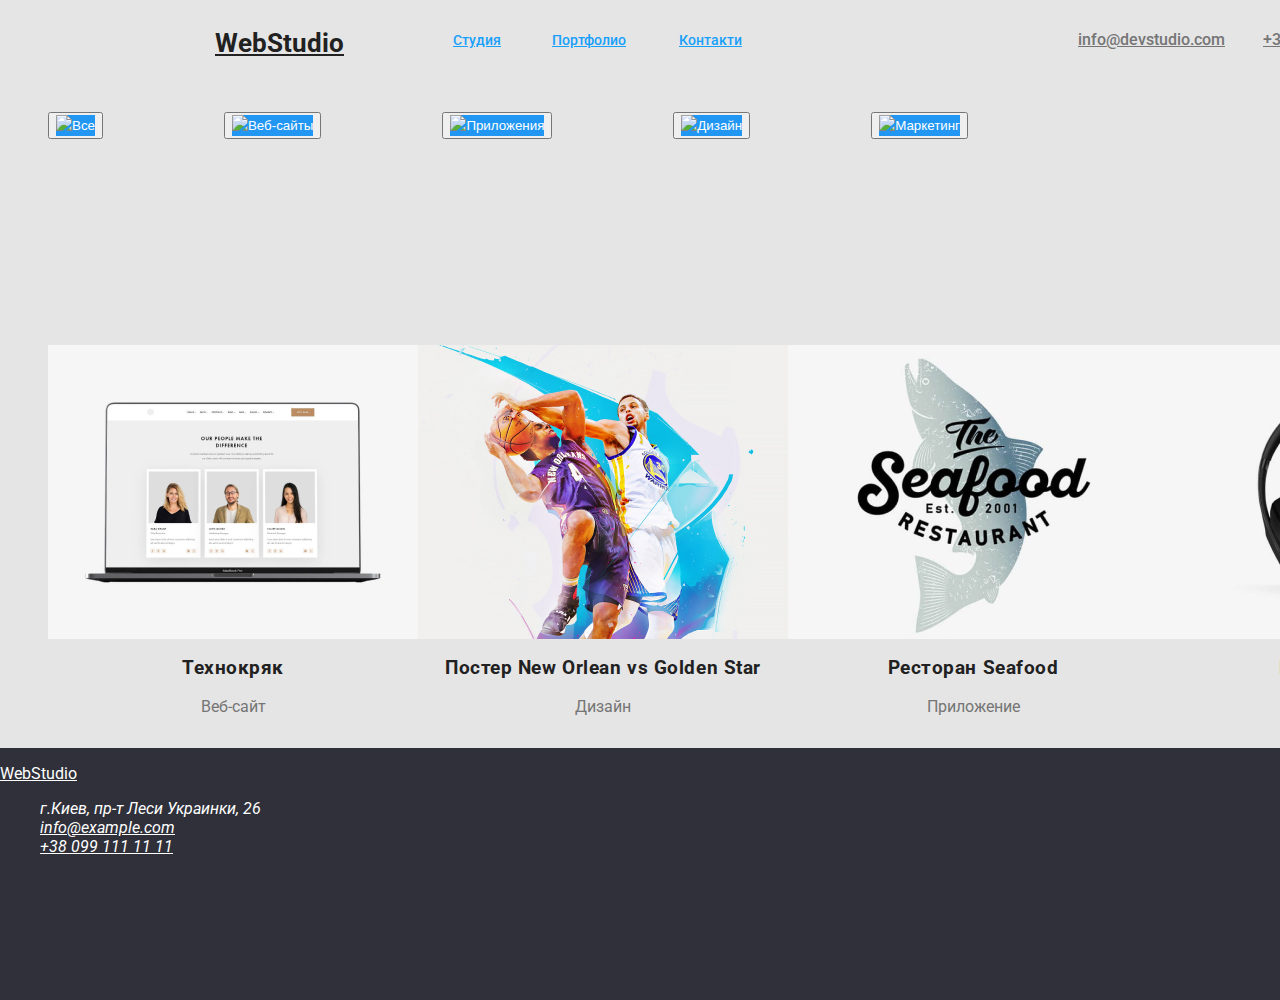
==== commit fbd63b83: "homework2" ====
--- a/portfolio.html
+++ b/portfolio.html
@@ -5,6 +5,12 @@
     <meta http-equiv="X-UA-Compatible" content="IE=edge" />
     <meta name="viewport" content="width=device-width, initial-scale=1.0" />
     <title>Portfolio</title>
+    <link rel="preconnect" href="https://fonts.googleapis.com" />
+    <link rel="preconnect" href="https://fonts.gstatic.com" crossorigin />
+    <link
+      href="https://fonts.googleapis.com/css2?family=Raleway:wght@700&family=Roboto:wght@400;500;700;900&display=swap"
+      rel="stylesheet"
+    />
     <link rel="stylesheet" href="./css/styles.css" />
   </head>
   <body>
@@ -22,59 +28,108 @@
         <li><a class="tel" href="tel:+380961111111">+38 096 111 11 11 </a></li>
       </ul>
     </header>
-    <button type="button">
-      <img class="button secondary" src="#0" alt="Все" width="200" />
-    </button>
-    <button type="button">
-      <img class="button secondary" src="#0" alt="Веб-сайты " width="200" />
-    </button>
-    <button type="button">
-      <img class="button secondary" src="#0" alt="Приложения" width="200" />
-    </button>
-    <button type="button">
-      <img class="button secondary" src="#0" alt="Дизайн" width="200" />
-    </button>
-    <button type="button">
-      <img class="button secondary" src="#0" alt="Маркетинг" width="200" />
-    </button>
-    <ul>
-      <!--Технокряк-->
-      <li><img src="./images/8.jpg" alt="Портфоліо відкрите на ноутбукові" width="370" /></li>
-      <li><h3>Технокряк</h3></li>
-      <li><p>Веб-сайт</p></li>
-      <!--Постер-->
-      <li><img src="./images/9.jpg" alt="Постер" width="370" /></li>
-      <li><h3>Постер New Orlean vs Golden Star</h3></li>
-      <li><p>Дизайн</p></li>
-      <!--Лого ресторану-->
-      <li><img src="./images/10.jpg" alt="Логотип ресторану" width="370" /></li>
-      <li><h3>Ресторан Seafood</h3></li>
-      <li><p>Приложение</p></li>
-      <!--Проект Prime-->
-      <li><img src="./images/11.jpg" alt="Навушники" width="370" /></li>
-      <li><h3>Проект Prime</h3></li>
-      <li><p>Маркетинг</p></li>
-      <!--Проект Boxes-->
-      <li><img src="./images/12.jpg" alt="Дві коробки" width="370" /></li>
-      <li><h3>Проект Boxes</h3></li>
-      <li><p>Приложение</p></li>
-      <!--Inspiration has no Borders-->
-      <li><img src="./images/13.jpg" alt="Монітор з відкритим сайтом" width="370" /></li>
-      <li><h3>Inspiration has no Borders</h3></li>
-      <li><p>Веб-сайт</p></li>
-      <!--Издание Limited Edition-->
-      <li><img src="./images/14.jpg" alt="Відкрита кннига" width="370" /></li>
-      <li><h3>Издание Limited Edition</h3></li>
-      <li><p>Дизайн</p></li>
-      <!--Проект LAB-->
-      <li><img src="./images/15.jpg" alt="Вивіска з написом LAB EL TAG" width="370" /></li>
-      <li><h3>Проект LAB</h3></li>
-      <li><p>Маркетинг</p></li>
-      <!--Growing Business-->
-      <li><img src="./images/16.jpg" alt="Робота за пк" width="370" /></li>
-      <li><h3>Growing Business</h3></li>
-      <li><p>Приложение</p></li>
+    <ul class="filter">
+      <li class="filter-item">
+        <button type="button">
+          <img class="fitler button" src="#0" alt="Все" width="200" />
+        </button>
+      </li>
+      <li>
+        <button type="button">
+          <img class="fitler button" src="#0" alt="Веб-сайты " width="200" />
+        </button>
+      </li>
+      <li>
+        <button type="button">
+          <img class="fitler button" src="#0" alt="Приложения" width="200" />
+        </button>
+      </li>
+      <li>
+        <button type="button">
+          <img class="fitler button" src="#0" alt="Дизайн" width="200" />
+        </button>
+      </li>
+      <li>
+        <button type="button">
+          <img class="fitler button" src="#0" alt="Маркетинг" width="200" />
+        </button>
+      </li>
     </ul>
+    <!--Технокряк-->
+    <section class="carditem">
+      <div class="container">
+        <ul class="cards">
+          <li class="card">
+            <img
+              class="card-img"
+              src="./images/8.jpg"
+              alt="Портфоліо відкрите на ноутбукові"
+              width="370"
+            />
+            <h3 class="card-item">Технокряк</h3>
+            <p class="card-items">Веб-сайт</p>
+          </li>
+          <!--Постер-->
+          <li>
+            <img class="card-img" src="./images/9.jpg" alt="Постер" width="370" />
+            <h3 class="card-item">Постер New Orlean vs Golden Star</h3>
+            <p class="card-items">Дизайн</p>
+          </li>
+          <!--Лого ресторану-->
+          <li>
+            <img class="card-img" src="./images/10.jpg" alt="Логотип ресторану" width="370" />
+            <h3 class="card-item">Ресторан Seafood</h3>
+            <p class="card-items">Приложение</p>
+          </li>
+          <!--Проект Prime-->
+          <li>
+            <img class="card-img" src="./images/11.jpg" alt="Навушники" width="370" />
+            <h3 class="card-item">Проект Prime</h3>
+            <p class="card-items">Маркетинг</p>
+          </li>
+          <!--Проект Boxes-->
+          <li>
+            <img class="card-img" src="./images/12.jpg" alt="Дві коробки" width="370" />
+            <h3 class="card-item">Проект Boxes</h3>
+            <p class="card-items">Приложение</p>
+          </li>
+          <!--Inspiration has no Borders-->
+          <li>
+            <img
+              class="card-img"
+              src="./images/13.jpg"
+              alt="Монітор з відкритим сайтом"
+              width="370"
+            />
+            <h3 class="card-item">Inspiration has no Borders</h3>
+            <p class="card-items">Веб-сайт</p>
+          </li>
+          <!--Издание Limited Edition-->
+          <li>
+            <img class="card-img" src="./images/14.jpg" alt="Відкрита кннига" width="370" />
+            <h3 class="card-item">Издание Limited Edition</h3>
+            <p class="card-items">Дизайн</p>
+          </li>
+          <!--Проект LAB-->
+          <li>
+            <img
+              class="card-img"
+              src="./images/15.jpg"
+              alt="Вивіска з написом LAB EL TAG"
+              width="370"
+            />
+            <h3 class="card-item">Проект LAB</h3>
+            <p class="card-items">Маркетинг</p>
+          </li>
+          <!--Growing Business-->
+          <li>
+            <img class="card-img" src="./images/16.jpg" alt="Робота за пк" width="370" />
+            <h3 class="card-item">Growing Business</h3>
+            <p class="card-items">Приложение</p>
+          </li>
+        </ul>
+      </div>
+    </section>
     <footer class="footer">
       <p>
         <a href="./index.html">WebStudio</a>
--- a/css/styles.css
+++ b/css/styles.css
@@ -2,7 +2,7 @@
   --primary-text-color: rgba(0, 0, 0, 0.8);
   --title-text-color: #212121;
   --accent-color: #18a0fb;
-  --hover-color: teal;
+  --hover-color: #c91ae0;
   --button-color: #2196f3;
   --praymary-white-color: #ffffff;
   --secondary-gray-color: #2f303a;
@@ -12,56 +12,64 @@
   --test-color: #ccec12;
 }
 body {
-  font-family: Roboto;
-  /* color: var(--bg-color);*/
+  font-family: Roboto, Arial, Helvetica, sans-serif;
   background-color: var(--bg-color);
-}
-.nav.logo a:hover,
-.nav.logo a:focus {
+  color: var(--title-text-color);
+  font-style: normal;
+  font-weight: 400;
+  width: 1600px;
+  max-width: 960px;
+}
+/*.content {
+  max-width: 960px;
+  margin: auto;
+}*/
+a {
+  cursor: pointer;
+}
+
+li {
+  list-style-type: none;
+}
+.logo a:hover,
+.logo a:focus {
   color: var(--test-color);
 }
-.site-nav a {
+.nav a {
   color: var(--accent-color);
 }
-.site-nav a:hover,
-.site-nav a:focus {
+.nav a:hover,
+.nav a:focus {
   color: var(--hover-color);
 }
 
-/*.button.secondary {
-  color: var(--button-color);
-  background-color: var(--praymary-white-color);
-}*/
 .nav {
-  position: absolute;
   width: 1600px;
   height: 80px;
   left: 0px;
   top: 0px;
 }
 .nav .logo {
-  color: var(--title-text-color);
-  position: absolute;
+  position: absolute;
+  color: var(--title-text-color);
   width: 145px;
-  height: 31px;
   left: 215px;
   top: 24px;
 
-  font-family: Raleway;
-  font-style: normal;
-  font-weight: bold;
   font-size: 26px;
-  line-height: 31px;
+  font-weight: 700;
+  line-height: 1.5;
+}
+.site-nav {
+  display: flex;
+  justify-content: space-between;
 }
 .nav-in {
   position: absolute;
   width: 49px;
-  height: 16px;
   left: 453px;
   top: 32px;
 
-  font-family: Roboto;
-  font-style: normal;
   font-weight: 500;
   font-size: 14px;
   line-height: 16px;
@@ -69,12 +77,9 @@
 .nav-port {
   position: absolute;
   width: 77px;
-  height: 16px;
   left: 552px;
   top: 32px;
 
-  font-family: Roboto;
-  font-style: normal;
   font-weight: 500;
   font-size: 14px;
   line-height: 16px;
@@ -82,12 +87,9 @@
 .nav-cont {
   position: absolute;
   width: 68px;
-  height: 16px;
   left: 679px;
   top: 32px;
 
-  font-family: Roboto;
-  font-style: normal;
   font-weight: 500;
   font-size: 14px;
   line-height: 16px;
@@ -95,39 +97,36 @@
 .mail {
   position: absolute;
   width: 135px;
-  height: 16px;
   left: 1078px;
   top: 32px;
 
-  font-family: Roboto;
-  font-style: normal;
-  font-weight: 500;
-  font-size: 14px;
-  line-height: 16px;
+  font-weight: 500;
+  font-size: 16px;
+  line-height: 1;
+  color: var(--textarea-color);
 }
 .tel {
   position: absolute;
-  width: 122px;
-  height: 16px;
+  width: 200px;
   left: 1263px;
   top: 32px;
 
-  font-family: Roboto;
-  font-style: normal;
-  font-weight: 500;
-  font-size: 14px;
-  line-height: 16px;
-}
-.button {
-  color: var(--title-text-color);
-  background: var(--praymary-white-color);
-}
-.button.primary {
-  background-color: var(--button-color);
-  color: var(--praymary-white-color);
+  font-weight: 500;
+  font-size: 16px;
+  line-height: 1;
+  color: var(--textarea-color);
+}
+
+.auth-nav a:hover {
+  color: var(--hover-color);
+}
+.auth-nav a:focus {
+  color: var(--test-color);
 }
 /*------------hero-------------*/
 .hero {
+  display: flex;
+  justify-content: space-between;
   position: absolute;
   width: 1600px;
   height: 600px;
@@ -140,10 +139,8 @@
   width: 696px;
   height: 120px;
   left: 452px;
-  top: 280px;
-
-  font-family: Roboto;
-  font-style: normal;
+  top: 200px;
+
   font-weight: 900;
   font-size: 44px;
   line-height: 60px;
@@ -155,110 +152,132 @@
   width: 200px;
   height: 50px;
   left: 700px;
-  top: 430px;
-
+  top: 350px;
+
+  font-weight: 700;
+  line-height: 1;
   background: var(--button-color);
-  box-shadow: 0px 4px 4px rgba(0, 0, 0, 0.15);
-  border-radius: 4px;
-}
-
-/*--------------section--------------*/
-/*-----Не работает--------*/
-.features {
-  position: absolute;
+  color: var(--praymary-white-color);
+}
+
+/*----------НАШИ ПРЕИМУЩЕСТВА---------*/
+.advantages {
+  padding-top: 600px;
+}
+.selection {
+  display: none;
+}
+.advantages-items {
+  display: flex;
+  justify-content: space-between;
+}
+.advantages-item {
+  color: var(--title-text-color);
+  font-weight: 700;
+  line-height: 1.1;
+  letter-spacing: 0.03em;
+}
+.advantages-item-text {
   width: 270px;
-  height: 16px;
-  top: 774px;
-
-  font-family: Roboto;
-  font-style: normal;
-  font-weight: bold;
-  font-size: 14px;
-  line-height: 16px;
-  color: var(--title-text-color);
-}
-
-.features.title.one {
-  left: 215px;
-}
-.features.title.two {
-  left: 515px;
-}
-.features.title.thre {
-  left: 815px;
-}
-.features.title.four {
-  left: 1115px;
-}
-.features p {
-  position: absolute;
-  width: 270px;
-  height: 75px;
-  top: 800px;
-
-  font-family: Roboto;
-  font-style: normal;
-  font-weight: normal;
-  font-size: 14px;
-  line-height: 24px;
-  color: var(--textarea-color);
-}
-
-/*.caption {
-  font-family: Roboto;
-  font-style: normal;
-  font-weight: bold;
-  font-size: 36px;
-  line-height: 42px;
+  color: var(--textarea-color);
+  line-height: 1.7;
+  letter-spacing: 0.03em;
+  font-weight: 400;
+}
+.container {
   text-align: center;
-  color: var(--title-text-color);
-}*/
-.caption.work {
-  position: absolute;
-  width: 376px;
-  height: 42px;
-  left: 612px;
-  top: 969px;
-}
-.caption-team {
-  position: absolute;
-  width: 264px;
-  height: 42px;
-  left: 668px;
-  top: 1543px;
+}
+/*-------ЧЕМ ЗАНИМАЕМСЯ-------------*/
+.our-work {
+  padding-top: 104px;
+}
+.caption {
+  font-weight: 700;
+  line-height: 2.6;
+  text-align: center;
+  letter-spacing: 0.03em;
+  color: var(--title-text-color);
+}
+.caption-item {
+  display: flex;
+  justify-content: space-between;
 }
 .image {
-  position: absolute;
+  display: flex;
   width: 370px;
   height: 294px;
-  top: 1061px;
-}
-.image.one {
-  left: 215px;
-}
-.image.two {
-  left: 615px;
-}
-.image.thre {
-  left: 1015px;
-}
+}
+/*-------КОМАНДА-------------*/
 .team {
-  position: absolute;
-  width: 270px;
-  height: 260px;
-  top: 1635px;
-}
-.team.one {
-  left: 215px;
-}
-.team.two {
-  left: 515px;
-}
-.team.thre {
-  left: 815px;
-}
-.team.four {
-  left: 1115px;
+  padding-top: 94px;
+}
+.team-caption {
+  font-weight: 700;
+  line-height: 2.6;
+  letter-spacing: 0.03em;
+}
+.team-item {
+  display: flex;
+  justify-content: space-between;
+}
+.caption-team {
+  font-weight: 500;
+  line-height: 1.12;
+}
+.caption-team-text {
+  color: var(--textarea-color);
+  font-weight: 400;
+  line-height: 1.12;
+  padding-bottom: 10px;
+}
+
+.images {
+  height: 270px;
+  width: 260px;
+}
+
+/*-----------------------------PORTFOLIO-----------------------*/
+.filter {
+  display: flex;
+  justify-content: space-between;
+}
+.button {
+  /* width: 73px;
+  height: 38px;*/
+  font-weight: 500;
+  line-height: 1.6;
+  padding-bottom: 10;
+  background: var(--button-color);
+  color: var(--praymary-white-color);
+  cursor: pointer;
+}
+.carditem {
+  padding-top: 174px;
+  /* width: 1360px;
+  height: 1170px;*/
+}
+.cards {
+  display: flex;
+  justify-content: space-between;
+}
+.card {
+  justify-content: space-between;
+}
+.card-items {
+  color: var(--textarea-color);
+  font-weight: 400;
+  line-height: 1.12;
+}
+.card-item {
+  font-weight: 700;
+  line-height: 1.12;
+  letter-spacing: 0.03em;
+  color: var(--title-text-color);
+}
+.card-img {
+  display: flex;
+  width: 370px;
+  height: 294px;
 }
 
 /*-------------FOOTER--------------*/
@@ -267,29 +286,18 @@
   width: 1600px;
   height: 252px;
   left: 0px;
-  top: 2097px;
+  font-weight: 648px;
   background: var(--secondary-gray-color);
 }
-/*
-.link:hover {
-  color: tomato;
-}
-.nav-links .link:hover {
-  color: tomato;
-}
-.nav-links .link:focus {
+.footer {
+  color: var(--text-white-color);
+}
+.footer a {
+  color: var(--text-white-color);
+}
+.footer a:hover {
+  color: var(--hover-color);
+}
+.footer :focus {
   color: orange;
 }
-.addres {
-  color: teal;
-}
-.addres:hover {
-  color: tomato;
-}
-.nav-addres .addres:hover {
-  color: tomato;
-}
-.nav-addres .addres:focus {
-  color: orange;
-}
-*/ ;
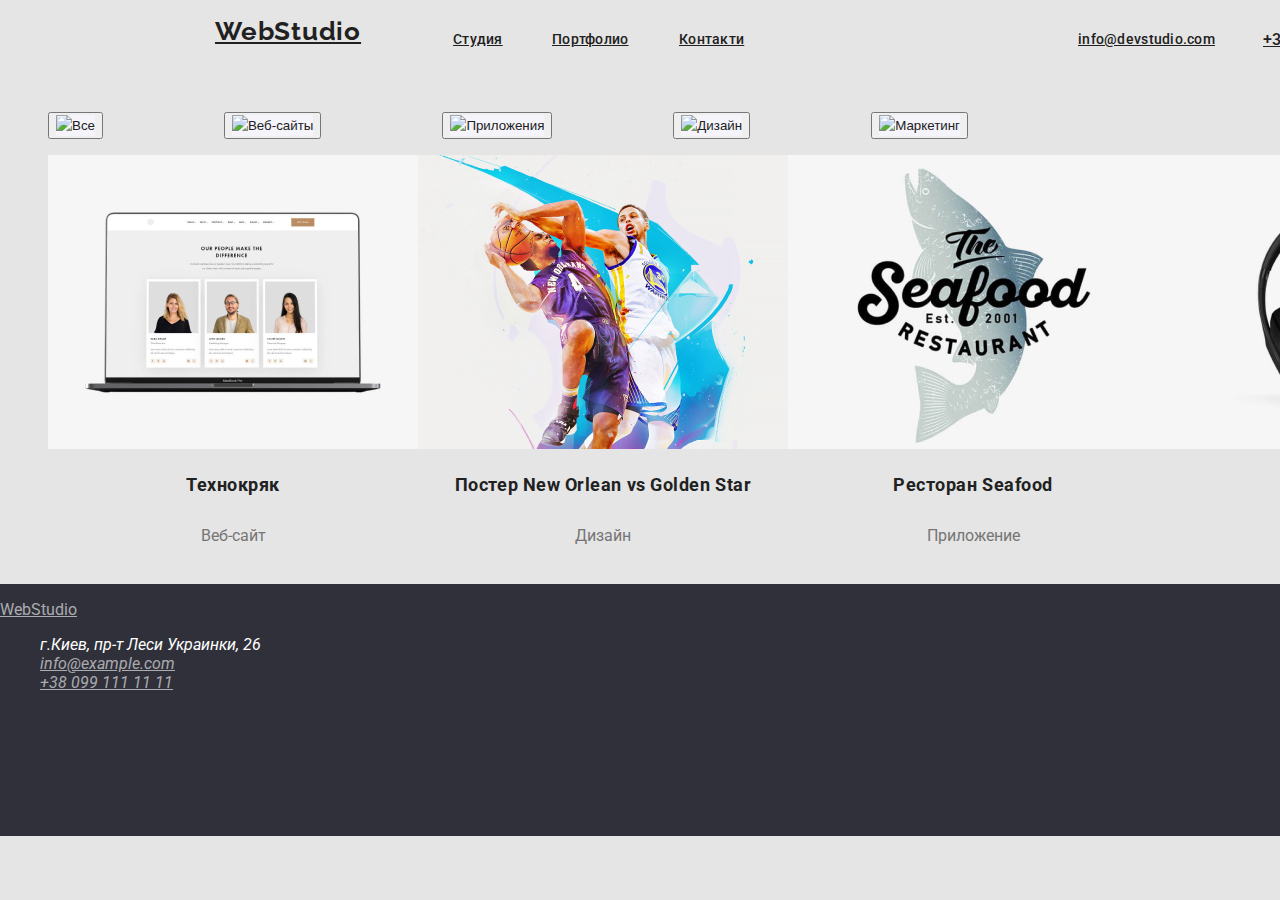
==== commit fd98018f: "остані правки" ====
--- a/portfolio.html
+++ b/portfolio.html
@@ -87,6 +87,7 @@
             <h3 class="card-item">Проект Prime</h3>
             <p class="card-items">Маркетинг</p>
           </li>
+
           <!--Проект Boxes-->
           <li>
             <img class="card-img" src="./images/12.jpg" alt="Дві коробки" width="370" />
@@ -104,6 +105,7 @@
             <h3 class="card-item">Inspiration has no Borders</h3>
             <p class="card-items">Веб-сайт</p>
           </li>
+
           <!--Издание Limited Edition-->
           <li>
             <img class="card-img" src="./images/14.jpg" alt="Відкрита кннига" width="370" />
--- a/css/styles.css
+++ b/css/styles.css
@@ -1,5 +1,6 @@
 :root {
   --primary-text-color: rgba(0, 0, 0, 0.8);
+  --footer-text-color: rgba(255, 255, 255, 0.6);
   --title-text-color: #212121;
   --accent-color: #18a0fb;
   --hover-color: #c91ae0;
@@ -10,6 +11,7 @@
   --bg-color: #e5e5e5;
   --textarea-color: #757575;
   --test-color: #ccec12;
+  --filter-color-text: #f5f4fa;
 }
 body {
   font-family: Roboto, Arial, Helvetica, sans-serif;
@@ -33,14 +35,14 @@
 }
 .logo a:hover,
 .logo a:focus {
-  color: var(--test-color);
+  color: var(--button-color);
 }
 .nav a {
-  color: var(--accent-color);
+  color: var(--title-text-color);
 }
 .nav a:hover,
 .nav a:focus {
-  color: var(--hover-color);
+  color: var(--button-color);
 }
 
 .nav {
@@ -50,6 +52,7 @@
   top: 0px;
 }
 .nav .logo {
+  font-family: Raleway;
   position: absolute;
   color: var(--title-text-color);
   width: 145px;
@@ -58,7 +61,8 @@
 
   font-size: 26px;
   font-weight: 700;
-  line-height: 1.5;
+  line-height: 0.6;
+  letter-spacing: 0.03em;
 }
 .site-nav {
   display: flex;
@@ -72,7 +76,8 @@
 
   font-weight: 500;
   font-size: 14px;
-  line-height: 16px;
+  line-height: 1;
+  letter-spacing: 0.02em;
 }
 .nav-port {
   position: absolute;
@@ -82,7 +87,8 @@
 
   font-weight: 500;
   font-size: 14px;
-  line-height: 16px;
+  line-height: 1;
+  letter-spacing: 0.02em;
 }
 .nav-cont {
   position: absolute;
@@ -92,7 +98,8 @@
 
   font-weight: 500;
   font-size: 14px;
-  line-height: 16px;
+  line-height: 1;
+  letter-spacing: 0.02em;
 }
 .mail {
   position: absolute;
@@ -101,9 +108,10 @@
   top: 32px;
 
   font-weight: 500;
-  font-size: 16px;
-  line-height: 1;
-  color: var(--textarea-color);
+  font-size: 14px;
+  line-height: 1;
+  letter-spacing: 0.02em;
+  color: var(--title-text-color);
 }
 .tel {
   position: absolute;
@@ -114,14 +122,15 @@
   font-weight: 500;
   font-size: 16px;
   line-height: 1;
-  color: var(--textarea-color);
+  letter-spacing: 0.02em;
+  color: var(--title-text-color);
 }
 
 .auth-nav a:hover {
-  color: var(--hover-color);
+  color: var(--button-color);
 }
 .auth-nav a:focus {
-  color: var(--test-color);
+  color: var(--button-color);
 }
 /*------------hero-------------*/
 .hero {
@@ -176,6 +185,7 @@
   font-weight: 700;
   line-height: 1.1;
   letter-spacing: 0.03em;
+  text-transform: uppercase;
 }
 .advantages-item-text {
   width: 270px;
@@ -215,6 +225,7 @@
   font-weight: 700;
   line-height: 2.6;
   letter-spacing: 0.03em;
+  color: var(--title-text-color);
 }
 .team-item {
   display: flex;
@@ -223,57 +234,57 @@
 .caption-team {
   font-weight: 500;
   line-height: 1.12;
+  letter-spacing: 0.03em;
 }
 .caption-team-text {
   color: var(--textarea-color);
   font-weight: 400;
   line-height: 1.12;
-  padding-bottom: 10px;
 }
 
 .images {
-  height: 270px;
-  width: 260px;
-}
-
-/*-----------------------------PORTFOLIO-----------------------*/
+  height: 260px;
+  width: 270px;
+}
+
+/*------------PORTFOLIO-------------*/
 .filter {
   display: flex;
   justify-content: space-between;
 }
 .button {
-  /* width: 73px;
-  height: 38px;*/
   font-weight: 500;
   line-height: 1.6;
-  padding-bottom: 10;
-  background: var(--button-color);
-  color: var(--praymary-white-color);
-  cursor: pointer;
-}
-.carditem {
+  background: var(--filter-color-text);
+  color: var(--title-text-color);
+}
+/*.carditem {
   padding-top: 174px;
   /* width: 1360px;
-  height: 1170px;*/
-}
+  height: 1170px;
+}
+*/
 .cards {
   display: flex;
   justify-content: space-between;
 }
 .card {
   justify-content: space-between;
+}
+.card-item {
+  font-weight: 700;
+  font-size: 18px;
+  line-height: 2;
+  letter-spacing: 0.03em;
+  color: var(--title-text-color);
 }
 .card-items {
   color: var(--textarea-color);
+  font-size: 16px;
   font-weight: 400;
-  line-height: 1.12;
-}
-.card-item {
-  font-weight: 700;
-  line-height: 1.12;
-  letter-spacing: 0.03em;
-  color: var(--title-text-color);
-}
+  line-height: 1.9;
+}
+
 .card-img {
   display: flex;
   width: 370px;
@@ -286,18 +297,17 @@
   width: 1600px;
   height: 252px;
   left: 0px;
-  font-weight: 648px;
   background: var(--secondary-gray-color);
 }
-.footer {
+.footer li {
   color: var(--text-white-color);
 }
 .footer a {
-  color: var(--text-white-color);
+  color: var(--footer-text-color);
 }
 .footer a:hover {
-  color: var(--hover-color);
+  color: var(--accent-color);
 }
 .footer :focus {
-  color: orange;
-}
+  color: var(--accent-color);
+}
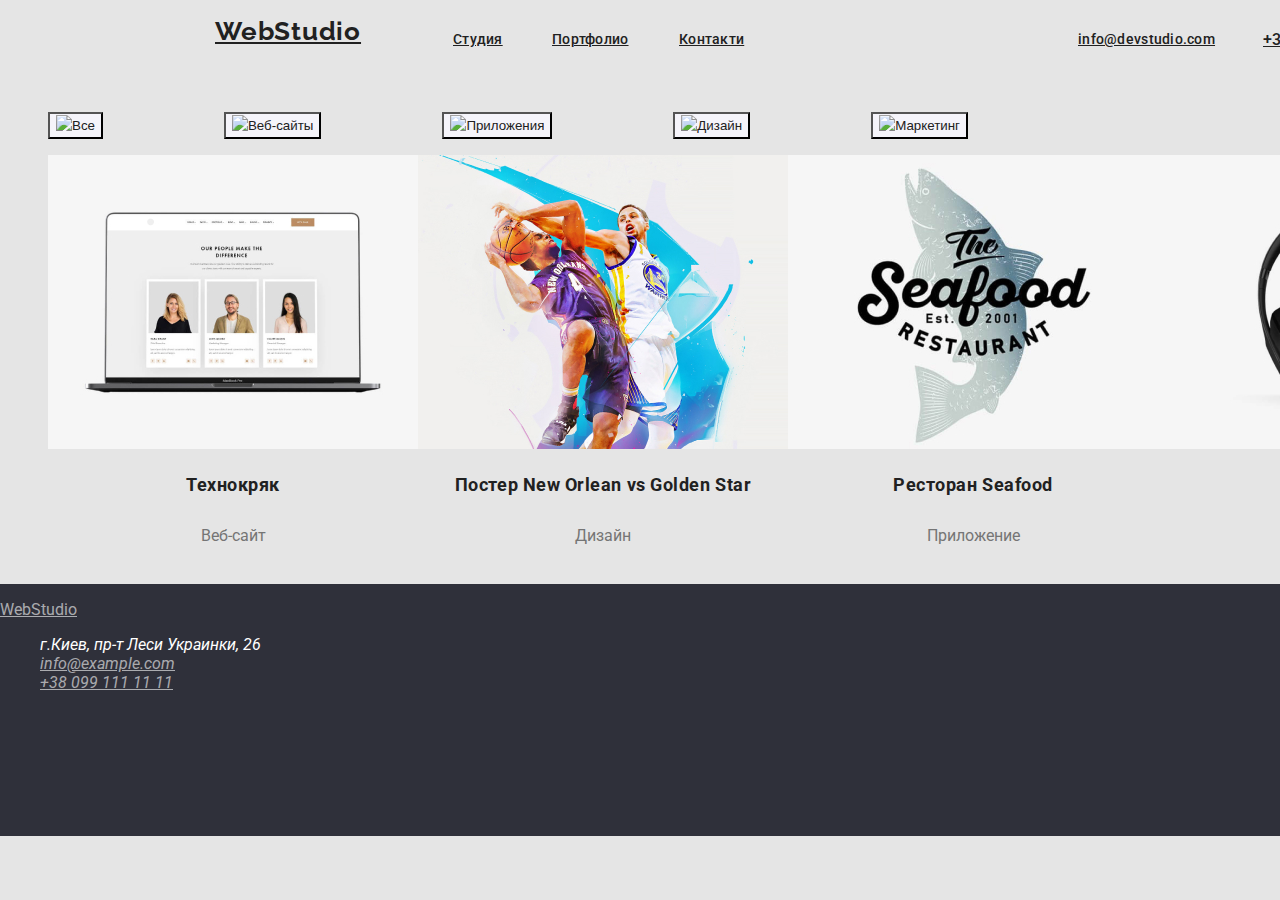
==== commit 795ff2ec: "правки cursor: pointer" ====
--- a/portfolio.html
+++ b/portfolio.html
@@ -30,27 +30,27 @@
     </header>
     <ul class="filter">
       <li class="filter-item">
-        <button type="button">
+        <button type="button" class="buttons">
           <img class="fitler button" src="#0" alt="Все" width="200" />
         </button>
       </li>
       <li>
-        <button type="button">
+        <button type="button" class="buttons">
           <img class="fitler button" src="#0" alt="Веб-сайты " width="200" />
         </button>
       </li>
       <li>
-        <button type="button">
+        <button type="button" class="buttons">
           <img class="fitler button" src="#0" alt="Приложения" width="200" />
         </button>
       </li>
       <li>
-        <button type="button">
+        <button type="button" class="buttons">
           <img class="fitler button" src="#0" alt="Дизайн" width="200" />
         </button>
       </li>
       <li>
-        <button type="button">
+        <button type="button" class="buttons">
           <img class="fitler button" src="#0" alt="Маркетинг" width="200" />
         </button>
       </li>
--- a/css/styles.css
+++ b/css/styles.css
@@ -29,7 +29,6 @@
 a {
   cursor: pointer;
 }
-
 li {
   list-style-type: none;
 }
@@ -162,6 +161,7 @@
   height: 50px;
   left: 700px;
   top: 350px;
+  cursor: pointer;
 
   font-weight: 700;
   line-height: 1;
@@ -252,11 +252,16 @@
   display: flex;
   justify-content: space-between;
 }
-.button {
+.buttons:hover:focus {
+  color: var(--test-color); /*з цим ще толком не розібрався*/
+}
+
+.buttons {
   font-weight: 500;
   line-height: 1.6;
   background: var(--filter-color-text);
   color: var(--title-text-color);
+  cursor: pointer;
 }
 /*.carditem {
   padding-top: 174px;
